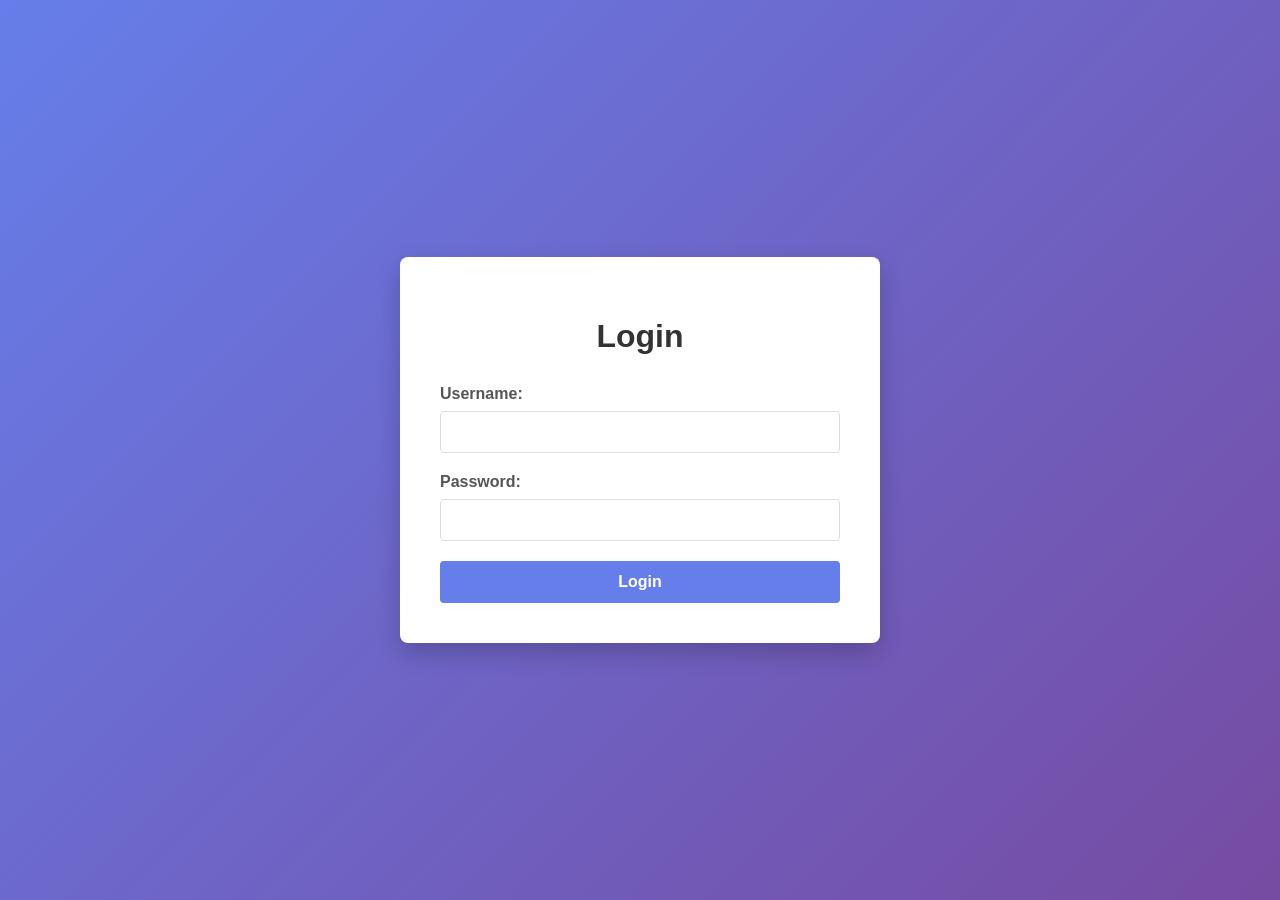
==== Day2/Demo/login.html @ 6c629f88 "Merge pull request #1 from ayaatadel/master merge master in navbar" ====
<!DOCTYPE html>
<html lang="en">
<head>
    <meta charset="UTF-8">
    <meta name="viewport" content="width=device-width, initial-scale=1.0">
    <title>Login Form</title>
    <style>
        body {
            font-family: Arial, sans-serif;
            display: flex;
            justify-content: center;
            align-items: center;
            height: 100vh;
            margin: 0;
            background: linear-gradient(135deg, #667eea 0%, #764ba2 100%);
        }
        .login-container {
            background: white;
            padding: 40px;
            border-radius: 8px;
            box-shadow: 0 10px 25px rgba(0, 0, 0, 0.2);
            width: 100%;
            max-width: 400px;
        }
        h1 {
            text-align: center;
            color: #333;
            margin-bottom: 30px;
        }
        .form-group {
            margin-bottom: 20px;
        }
        label {
            display: block;
            margin-bottom: 8px;
            color: #555;
            font-weight: bold;
        }
        input[type="text"],
        input[type="password"] {
            width: 100%;
            padding: 12px;
            border: 1px solid #ddd;
            border-radius: 4px;
            font-size: 14px;
            box-sizing: border-box;
        }
        input[type="text"]:focus,
        input[type="password"]:focus {
            outline: none;
            border-color: #667eea;
            box-shadow: 0 0 5px rgba(102, 126, 234, 0.5);
        }
        button {
            width: 100%;
            padding: 12px;
            background-color: #667eea;
            color: white;
            border: none;
            border-radius: 4px;
            font-size: 16px;
            font-weight: bold;
            cursor: pointer;
            transition: background-color 0.3s;
        }
        button:hover {
            background-color: #764ba2;
        }
    </style>
</head>
<body>
    <div class="login-container">
        <h1>Login</h1>
        <form method="POST">
            <div class="form-group">
                <label for="username">Username:</label>
                <input type="text" id="username" name="username" required>
            </div>
            <div class="form-group">
                <label for="password">Password:</label>
                <input type="password" id="password" name="password" required>
            </div>
            <button type="submit">Login</button>
        </form>
    </div>
</body>
</html>
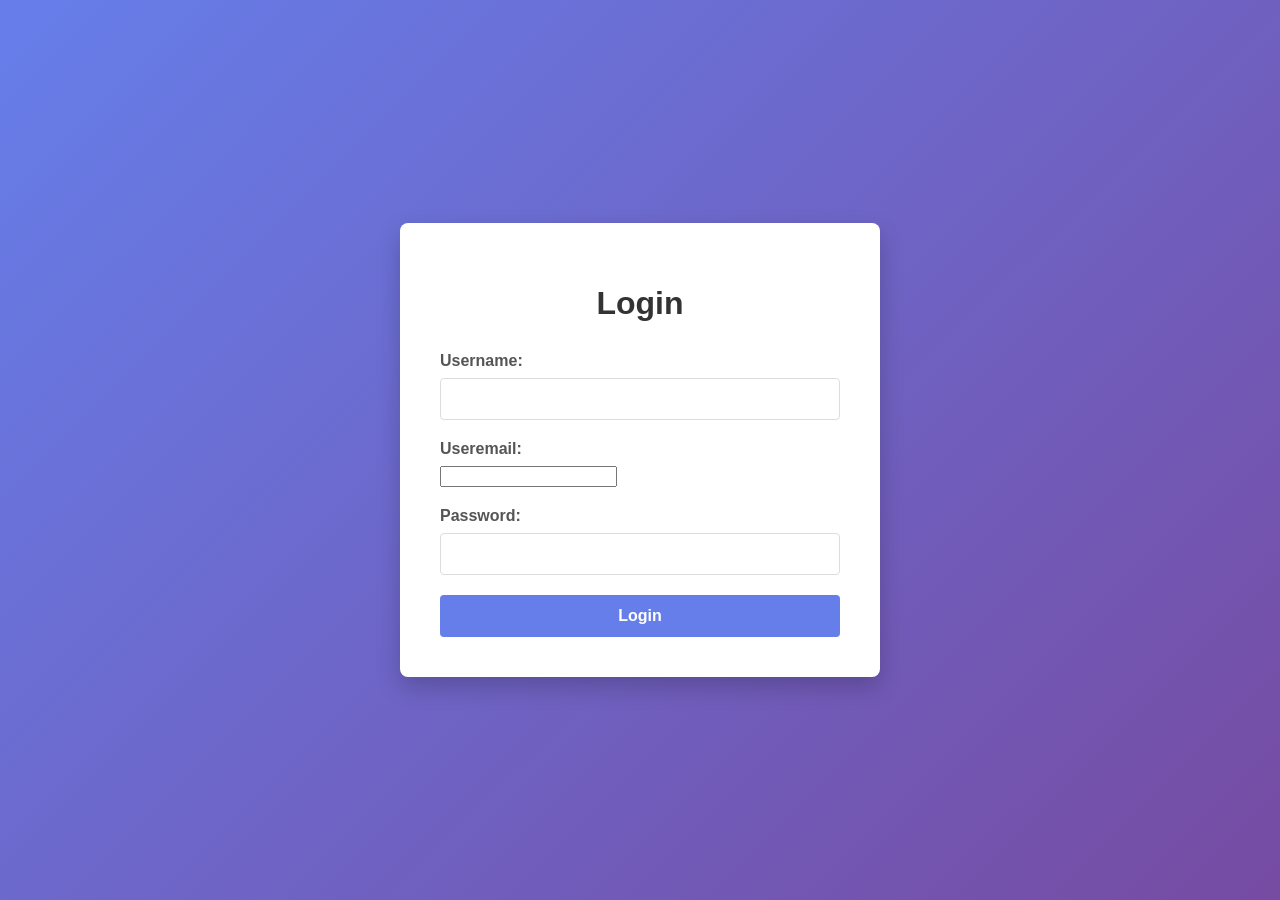
==== commit bca08bf8: "revert:login to register" ====
--- a/Day2/Demo/login.html
+++ b/Day2/Demo/login.html
@@ -3,7 +3,7 @@
 <head>
     <meta charset="UTF-8">
     <meta name="viewport" content="width=device-width, initial-scale=1.0">
-    <title>Login Form</title>
+    <title>register Form</title>
     <style>
         body {
             font-family: Arial, sans-serif;
@@ -77,6 +77,10 @@
                 <input type="text" id="username" name="username" required>
             </div>
             <div class="form-group">
+                <label for="username">Useremail:</label>
+                <input type="email" id="useremail" name="useremail" required>
+            </div>
+            <div class="form-group">
                 <label for="password">Password:</label>
                 <input type="password" id="password" name="password" required>
             </div>
